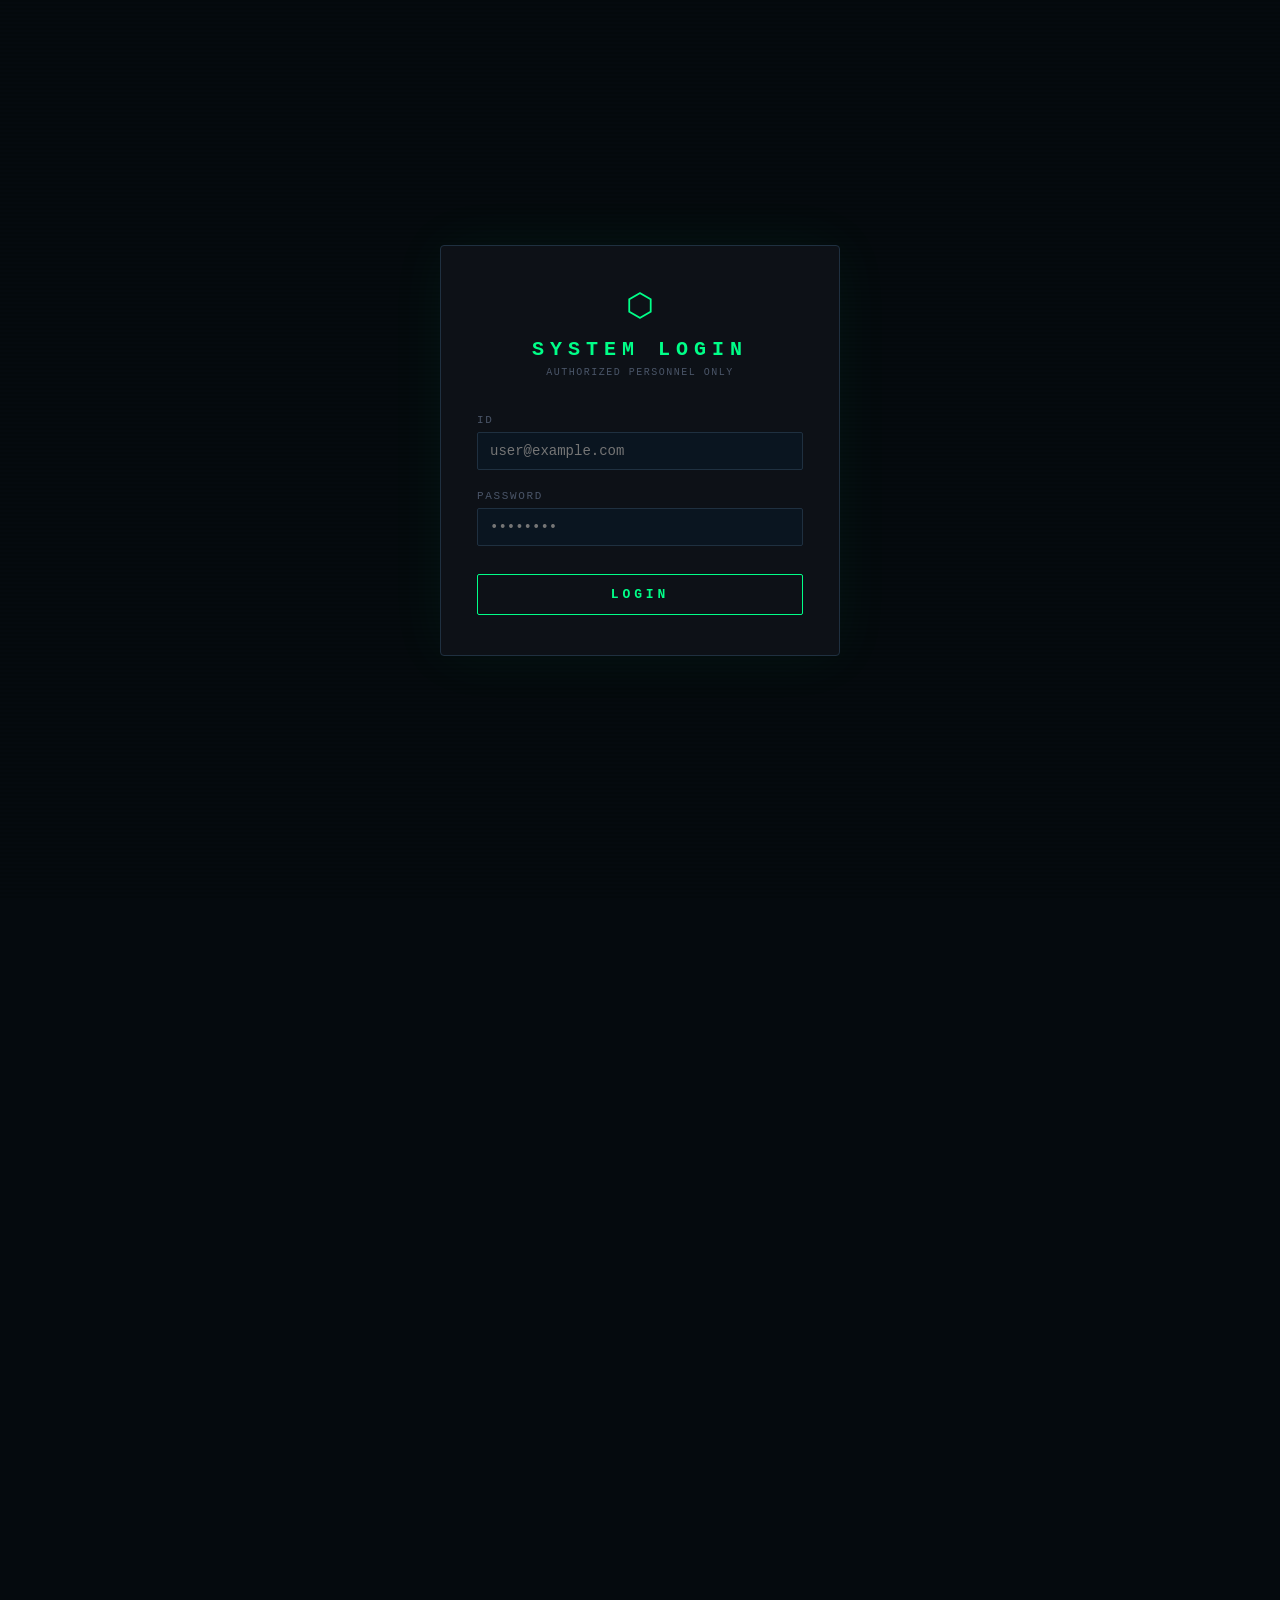
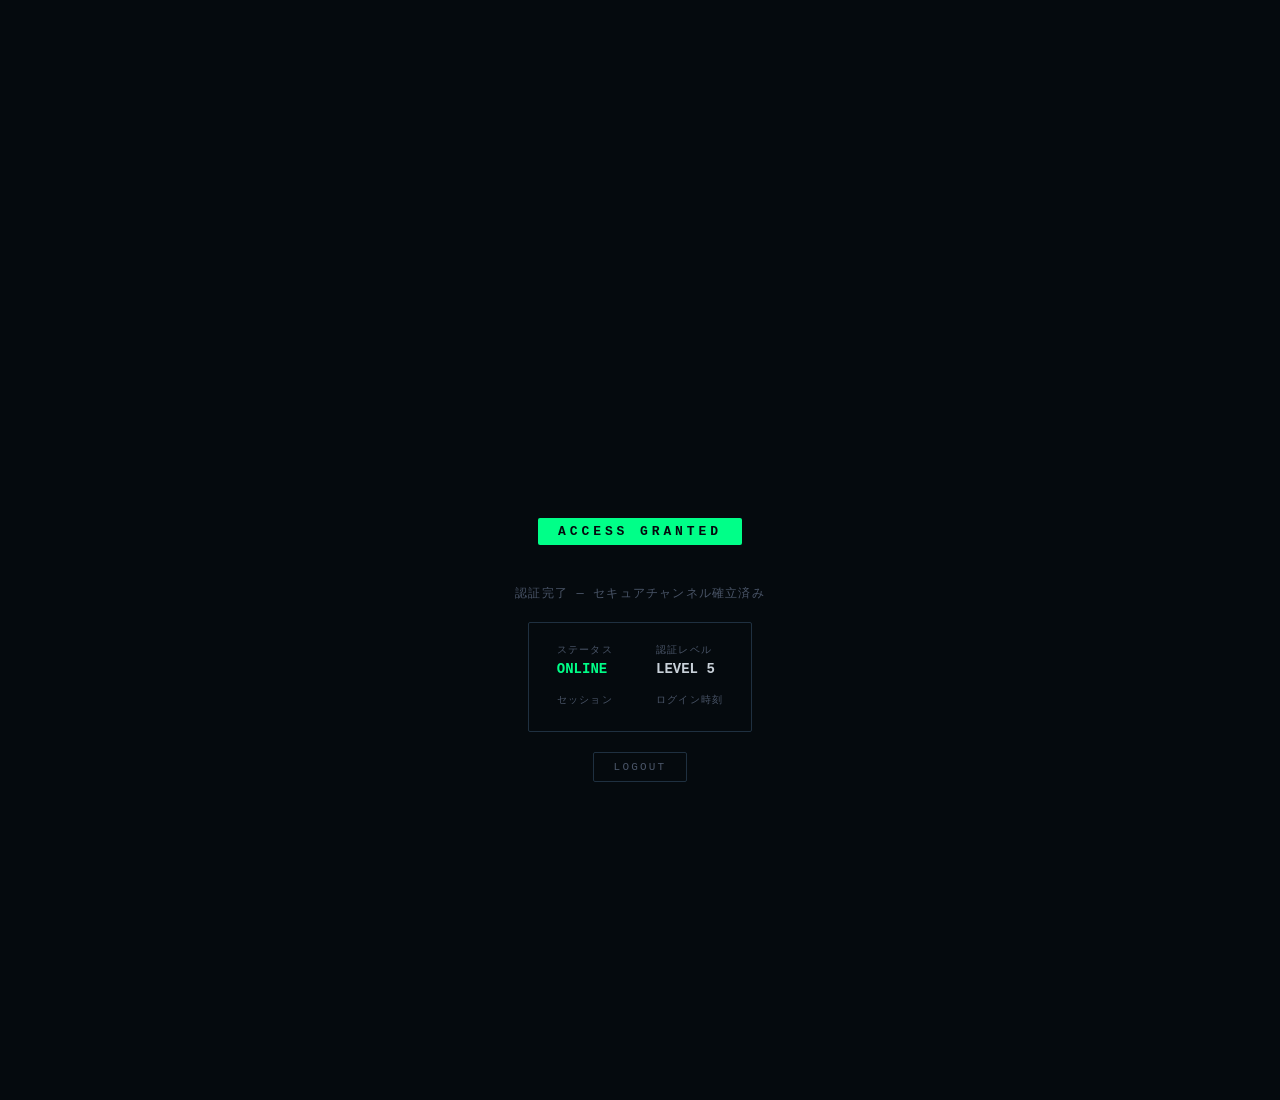
==== index.html @ 872dc252 "email input を type=email に変更 モバイルでメールキーボードが表示されない問題を修正。 autocapitalize=off も追加してメールアドレス入力を快適にする。" ====
<!DOCTYPE html>
<html lang="ja">
<head>
  <meta charset="UTF-8" />
  <meta name="viewport" content="width=device-width, initial-scale=1.0" />
  <title>かっこよくログインしたい</title>
  <meta name="description" content="適当に打ってもログインできる。かっこよく。" />
  <link rel="stylesheet" href="style.css" />
</head>
<body>
  <div id="app">

    <div id="screen-login" class="screen">
      <div class="login-box">
        <div class="login-header">
          <div class="logo-mark">⬡</div>
          <h1>SYSTEM LOGIN</h1>
          <p class="login-sub">AUTHORIZED PERSONNEL ONLY</p>
        </div>
        <form id="login-form" autocomplete="off" novalidate>
          <div class="field">
            <label for="email">ID</label>
            <input id="email" type="email" placeholder="user@example.com" spellcheck="false" autocapitalize="off" />
          </div>
          <div class="field">
            <label for="password">PASSWORD</label>
            <input id="password" type="password" placeholder="••••••••" />
            <p id="error-msg" class="error-msg" hidden>パスワードが短すぎます</p>
          </div>
          <button id="login-btn" type="submit" class="login-btn">
            <span id="btn-label">LOGIN</span>
          </button>
        </form>
      </div>
      <div class="scanline"></div>
    </div>

    <div id="screen-loading" class="screen" hidden>
      <div class="loading-inner">
        <pre id="loading-log" class="loading-log"></pre>
      </div>
    </div>

    <div id="screen-success" class="screen" hidden>
      <div class="success-inner">
        <div class="access-badge">ACCESS GRANTED</div>
        <h2 id="welcome-name"></h2>
        <p class="success-sub">認証完了 — セキュアチャンネル確立済み</p>
        <div class="info-grid">
          <div><span>ステータス</span><strong class="green">ONLINE</strong></div>
          <div><span>認証レベル</span><strong>LEVEL 5</strong></div>
          <div><span>セッション</span><strong id="session-id"></strong></div>
          <div><span>ログイン時刻</span><strong id="login-time"></strong></div>
        </div>
        <button id="logout-btn" type="button" class="logout-btn">LOGOUT</button>
      </div>
    </div>

  </div>
  <script src="app.js"></script>
</body>
</html>
---- style.css ----
:root {
  --bg: #050a0e;
  --surface: #0d1117;
  --border: #1f3040;
  --accent: #00ff88;
  --accent-dim: rgba(0,255,136,.15);
  --text: #c9d1d9;
  --muted: #4a5568;
  font-family: "Courier New", Courier, monospace;
}

* { box-sizing: border-box; margin: 0; padding: 0; }

body {
  background: var(--bg);
  color: var(--text);
  min-height: 100dvh;
  display: flex;
  align-items: center;
  justify-content: center;
  overflow: hidden;
}

#app { width: 100%; }

/* ---- screens ---- */
.screen {
  min-height: 100dvh;
  display: flex;
  align-items: center;
  justify-content: center;
  padding: 24px;
}

/* ---- login ---- */
.login-box {
  width: 100%;
  max-width: 400px;
  background: var(--surface);
  border: 1px solid var(--border);
  border-radius: 4px;
  padding: 40px 36px;
  position: relative;
  z-index: 1;
  box-shadow: 0 0 60px rgba(0,255,136,.05);
}

.login-header {
  text-align: center;
  margin-bottom: 36px;
}

.logo-mark {
  font-size: 32px;
  color: var(--accent);
  margin-bottom: 12px;
  display: block;
}

h1 {
  font-size: 20px;
  font-weight: 700;
  letter-spacing: .3em;
  color: var(--accent);
  margin-bottom: 6px;
}

.login-sub {
  font-size: 10px;
  letter-spacing: .15em;
  color: var(--muted);
}

.field {
  margin-bottom: 20px;
}

label {
  display: block;
  font-size: 11px;
  letter-spacing: .15em;
  color: var(--muted);
  margin-bottom: 6px;
}

input {
  width: 100%;
  background: #0a1520;
  border: 1px solid var(--border);
  border-radius: 2px;
  color: var(--accent);
  font-family: inherit;
  font-size: 14px;
  padding: 10px 12px;
  outline: none;
  transition: border-color .2s;
}

input:focus { border-color: var(--accent); }

.error-msg {
  color: #ff4444;
  font-size: 12px;
  margin-top: 6px;
  letter-spacing: .05em;
}

.login-btn {
  width: 100%;
  background: transparent;
  border: 1px solid var(--accent);
  border-radius: 2px;
  color: var(--accent);
  font-family: inherit;
  font-size: 13px;
  font-weight: 700;
  letter-spacing: .3em;
  padding: 12px;
  cursor: pointer;
  margin-top: 8px;
  transition: background .2s;
}

.login-btn:hover { background: var(--accent-dim); }
.login-btn:disabled { opacity: .5; cursor: default; }

.scanline {
  pointer-events: none;
  position: fixed;
  inset: 0;
  background: repeating-linear-gradient(
    0deg,
    transparent,
    transparent 2px,
    rgba(0,0,0,.08) 2px,
    rgba(0,0,0,.08) 4px
  );
  z-index: 0;
}

/* shake */
@keyframes shake {
  0%,100% { transform: translateX(0); }
  20% { transform: translateX(-6px); }
  40% { transform: translateX(6px); }
  60% { transform: translateX(-4px); }
  80% { transform: translateX(4px); }
}
.shake { animation: shake .4s ease; }

/* ---- loading ---- */
#screen-loading {
  background: var(--bg);
  flex-direction: column;
  align-items: flex-start;
  padding: 40px;
}

.loading-log {
  font-size: 13px;
  line-height: 1.9;
  color: var(--accent);
  white-space: pre-wrap;
  max-width: 600px;
}

/* ---- success ---- */
#screen-success {
  flex-direction: column;
  gap: 28px;
}

.success-inner {
  text-align: center;
  display: flex;
  flex-direction: column;
  align-items: center;
  gap: 20px;
}

.access-badge {
  font-size: 13px;
  font-weight: 700;
  letter-spacing: .3em;
  color: var(--bg);
  background: var(--accent);
  padding: 6px 20px;
  border-radius: 2px;
}

h2 {
  font-size: 28px;
  color: var(--accent);
  letter-spacing: .1em;
}

.success-sub {
  font-size: 12px;
  color: var(--muted);
  letter-spacing: .1em;
}

.info-grid {
  display: grid;
  grid-template-columns: 1fr 1fr;
  gap: 16px 32px;
  text-align: left;
  border: 1px solid var(--border);
  padding: 20px 28px;
  border-radius: 2px;
}

.info-grid div { display: flex; flex-direction: column; gap: 4px; }
.info-grid span { font-size: 10px; letter-spacing: .12em; color: var(--muted); }
.info-grid strong { font-size: 14px; }
.green { color: var(--accent); }

.logout-btn {
  background: transparent;
  border: 1px solid var(--border);
  color: var(--muted);
  font-family: inherit;
  font-size: 11px;
  letter-spacing: .2em;
  padding: 8px 20px;
  cursor: pointer;
  border-radius: 2px;
  transition: border-color .2s, color .2s;
}

.logout-btn:hover { border-color: var(--accent); color: var(--accent); }
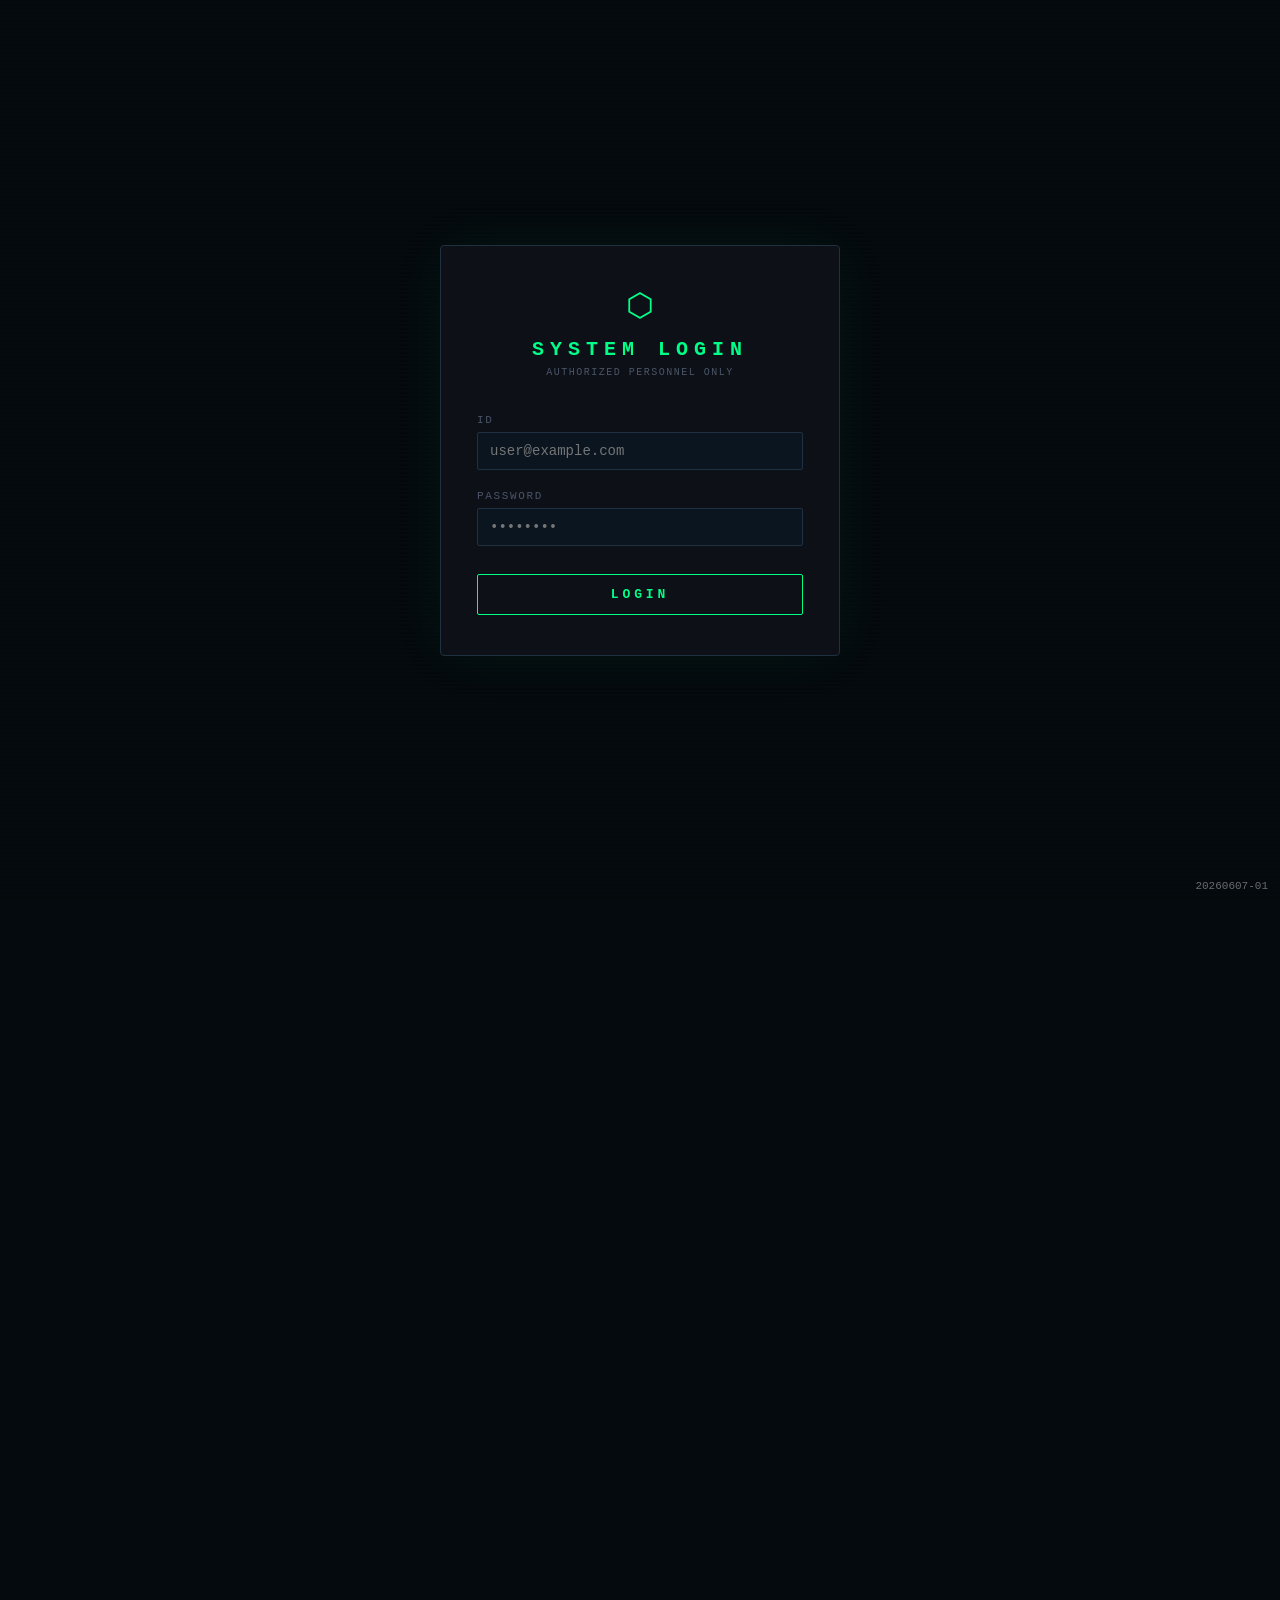
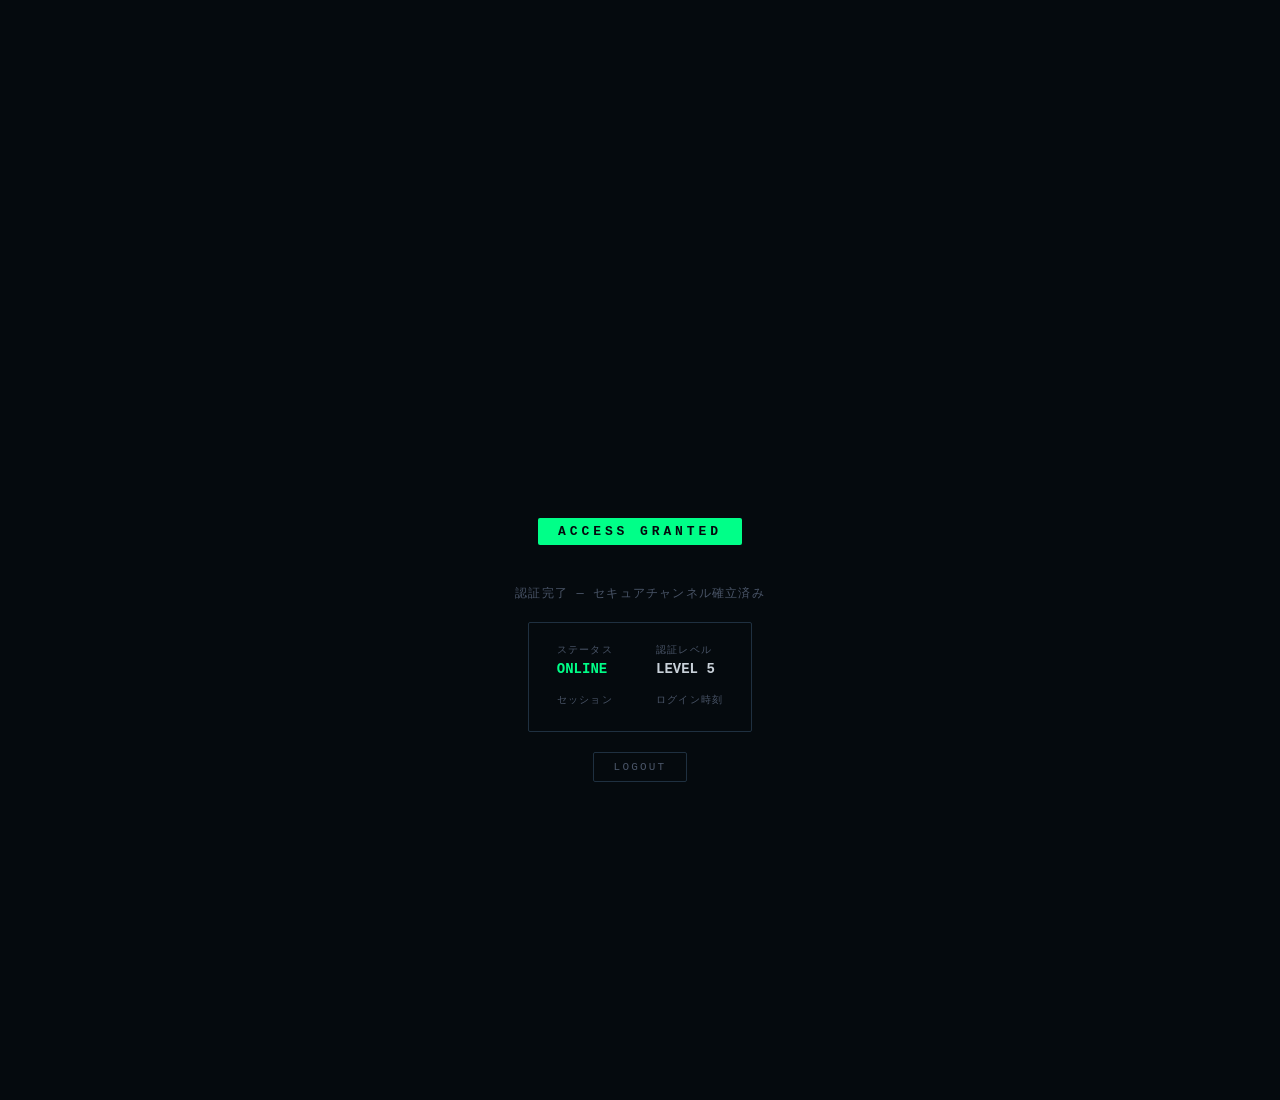
==== commit 210ec622: "fix: add visible app version" ====
--- a/index.html
+++ b/index.html
@@ -56,7 +56,9 @@
       </div>
     </div>
 
+    <p id="app-version" class="app-version"></p>
   </div>
   <script src="app.js"></script>
+  <script src="version.js"></script>
 </body>
 </html>
--- a/style.css
+++ b/style.css
@@ -229,3 +229,12 @@
 }
 
 .logout-btn:hover { border-color: var(--accent); color: var(--accent); }
+.app-version {
+  position: fixed;
+  right: 12px;
+  bottom: 8px;
+  z-index: 10;
+  margin: 0;
+  color: rgba(255, 255, 255, 0.4);
+  font: 11px/1 monospace;
+}
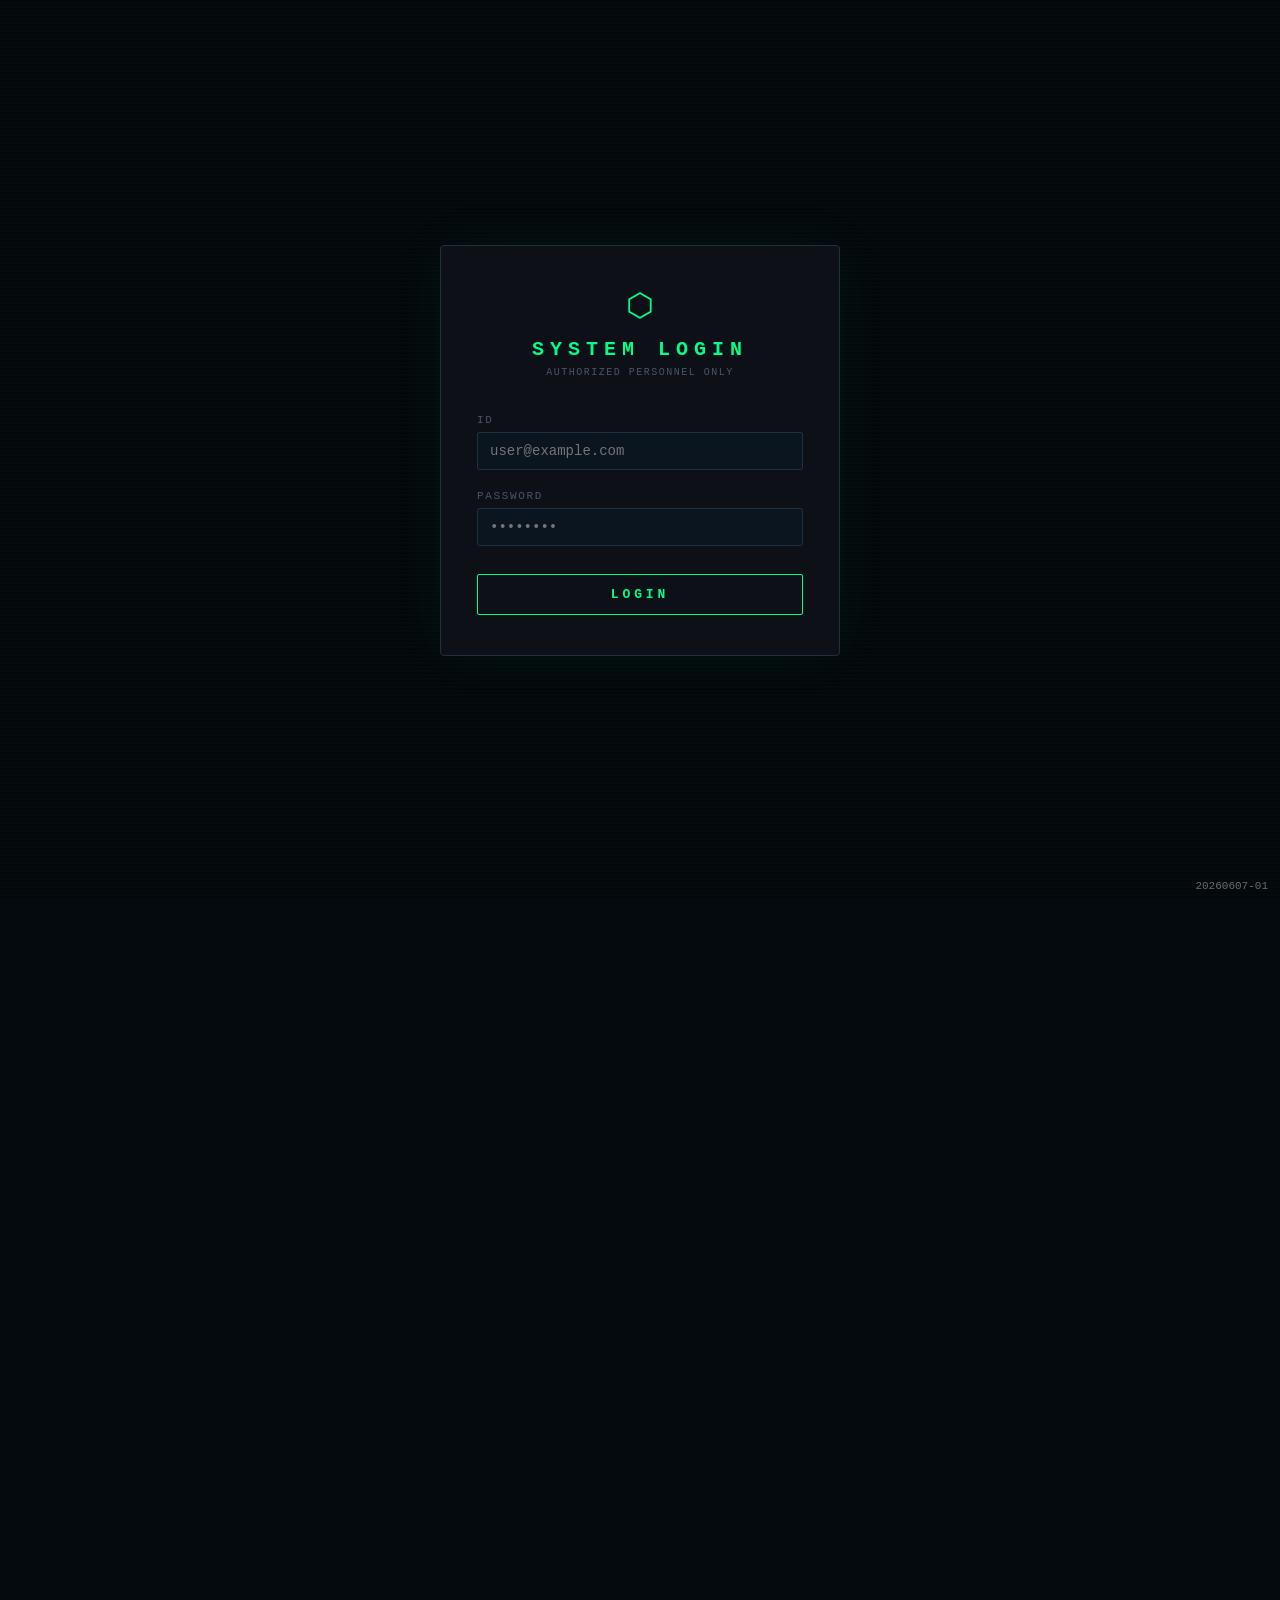
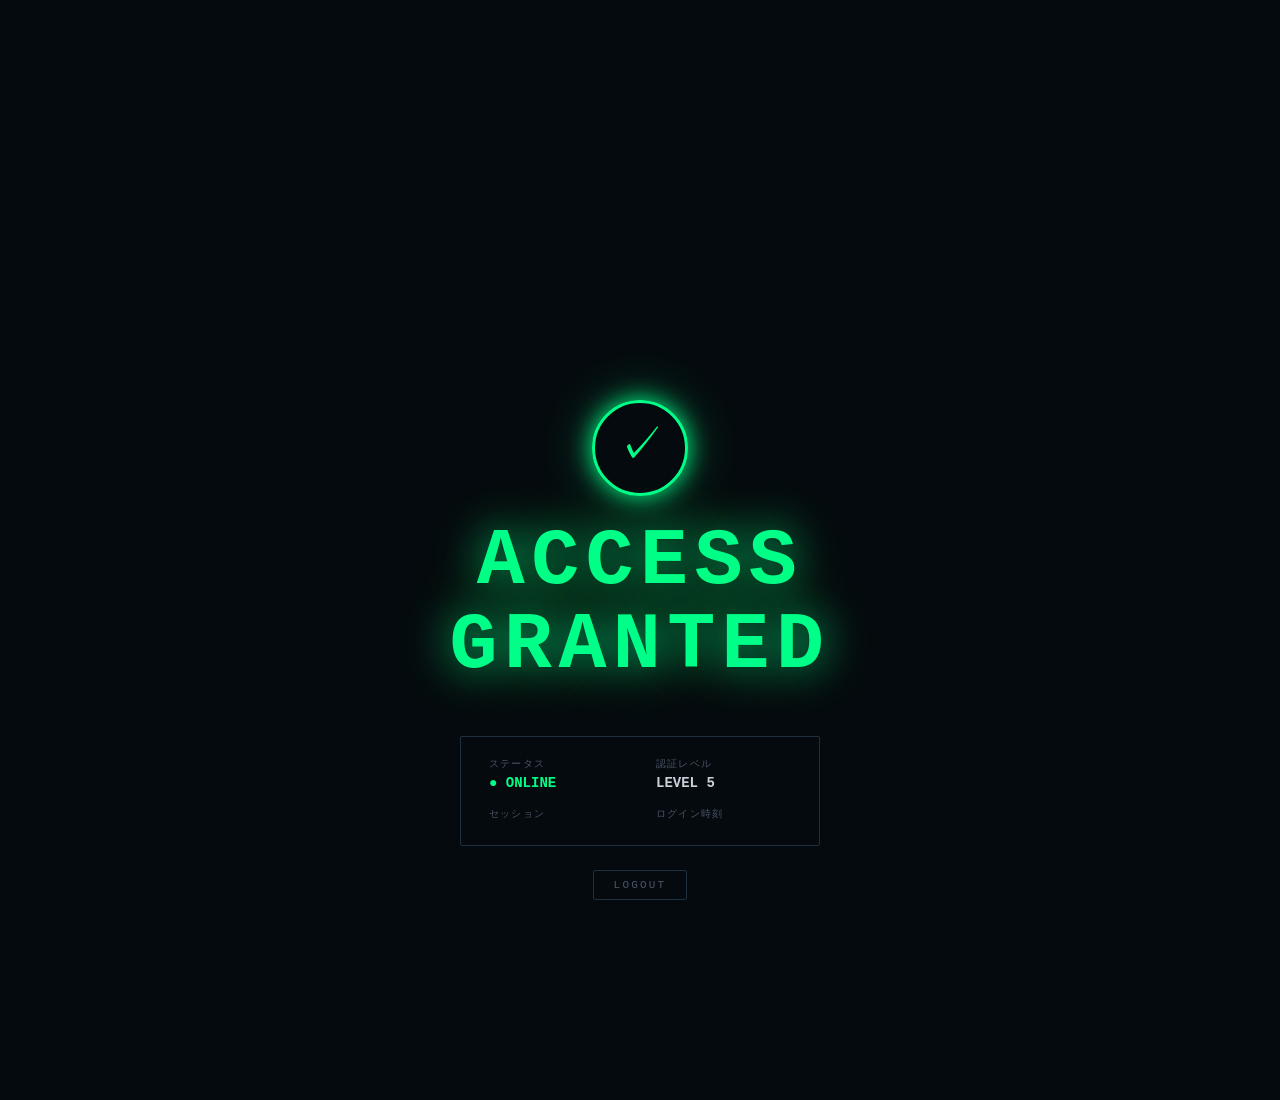
==== commit 0d50e5d3: "feat: ログイン成功画面を全面リデザイン（ACCESS GRANTED大表示・フラッシュ・グロー演出）" ====
--- a/index.html
+++ b/index.html
@@ -42,18 +42,23 @@
     </div>
 
     <div id="screen-success" class="screen" hidden>
+      <div class="success-flash"></div>
       <div class="success-inner">
-        <div class="access-badge">ACCESS GRANTED</div>
+        <div class="success-stamp">
+          <div class="stamp-ring"></div>
+          <span class="stamp-check">✓</span>
+        </div>
+        <div class="access-granted-text">ACCESS<br>GRANTED</div>
         <h2 id="welcome-name"></h2>
-        <p class="success-sub">認証完了 — セキュアチャンネル確立済み</p>
         <div class="info-grid">
-          <div><span>ステータス</span><strong class="green">ONLINE</strong></div>
+          <div><span>ステータス</span><strong class="green">● ONLINE</strong></div>
           <div><span>認証レベル</span><strong>LEVEL 5</strong></div>
           <div><span>セッション</span><strong id="session-id"></strong></div>
           <div><span>ログイン時刻</span><strong id="login-time"></strong></div>
         </div>
         <button id="logout-btn" type="button" class="logout-btn">LOGOUT</button>
       </div>
+      <div class="scanline"></div>
     </div>
 
     <p id="app-version" class="app-version"></p>
--- a/style.css
+++ b/style.css
@@ -166,38 +166,85 @@
 
 /* ---- success ---- */
 #screen-success {
+  position: relative;
+  background: var(--bg);
+  overflow: hidden;
+}
+
+.success-flash {
+  position: absolute;
+  inset: 0;
+  background: var(--accent);
+  opacity: 0;
+  animation: flash-in .6s ease-out forwards;
+  pointer-events: none;
+  z-index: 0;
+}
+
+@keyframes flash-in {
+  0%   { opacity: .8; }
+  100% { opacity: 0; }
+}
+
+.success-inner {
+  position: relative;
+  z-index: 1;
+  text-align: center;
+  display: flex;
   flex-direction: column;
-  gap: 28px;
-}
-
-.success-inner {
-  text-align: center;
-  display: flex;
-  flex-direction: column;
-  align-items: center;
-  gap: 20px;
-}
-
-.access-badge {
-  font-size: 13px;
-  font-weight: 700;
-  letter-spacing: .3em;
-  color: var(--bg);
-  background: var(--accent);
-  padding: 6px 20px;
-  border-radius: 2px;
+  align-items: center;
+  gap: 24px;
+  animation: success-rise .4s .1s ease-out both;
+}
+
+@keyframes success-rise {
+  from { opacity: 0; transform: translateY(20px); }
+  to   { opacity: 1; transform: translateY(0); }
+}
+
+.success-stamp {
+  position: relative;
+  width: 96px;
+  height: 96px;
+  display: flex;
+  align-items: center;
+  justify-content: center;
+}
+
+.stamp-ring {
+  position: absolute;
+  inset: 0;
+  border-radius: 50%;
+  border: 3px solid var(--accent);
+  box-shadow: 0 0 24px var(--accent), 0 0 60px rgba(0,255,136,.3);
+  animation: ring-pulse 2s ease-in-out infinite;
+}
+
+@keyframes ring-pulse {
+  0%, 100% { box-shadow: 0 0 24px var(--accent), 0 0 60px rgba(0,255,136,.3); }
+  50%       { box-shadow: 0 0 48px var(--accent), 0 0 100px rgba(0,255,136,.6); }
+}
+
+.stamp-check {
+  font-size: 48px;
+  color: var(--accent);
+  line-height: 1;
+}
+
+.access-granted-text {
+  font-size: clamp(44px, 12vw, 80px);
+  font-weight: 900;
+  letter-spacing: .08em;
+  line-height: 1.05;
+  color: var(--accent);
+  text-shadow: 0 0 40px rgba(0,255,136,.7), 0 0 80px rgba(0,255,136,.3);
 }
 
 h2 {
-  font-size: 28px;
-  color: var(--accent);
-  letter-spacing: .1em;
-}
-
-.success-sub {
-  font-size: 12px;
-  color: var(--muted);
-  letter-spacing: .1em;
+  font-size: 16px;
+  color: var(--text);
+  letter-spacing: .25em;
+  font-weight: 400;
 }
 
 .info-grid {
@@ -208,6 +255,8 @@
   border: 1px solid var(--border);
   padding: 20px 28px;
   border-radius: 2px;
+  max-width: 360px;
+  width: 100%;
 }
 
 .info-grid div { display: flex; flex-direction: column; gap: 4px; }
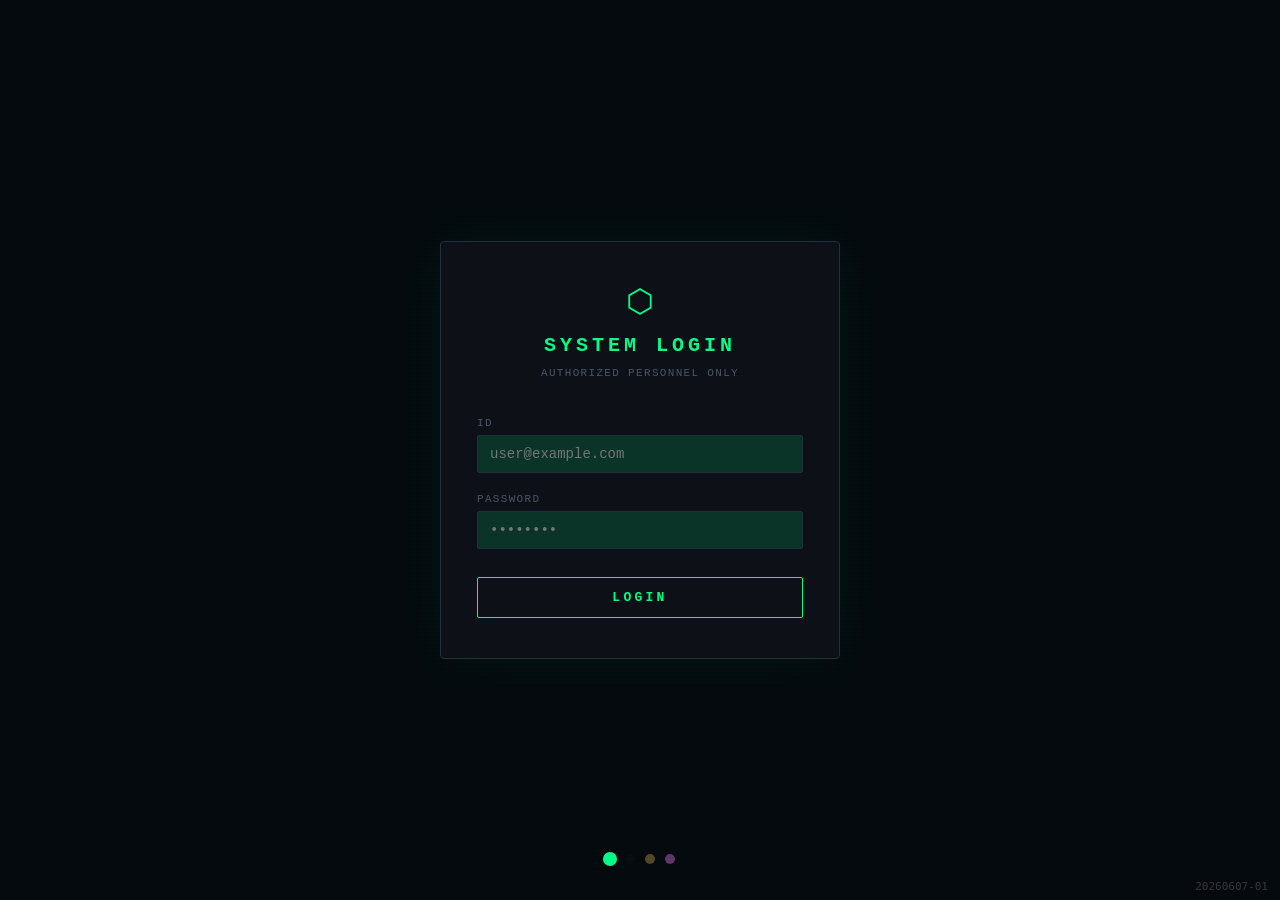
==== commit 06efca3d: "fix: スクロールバグ修正 + テーマ4種追加（cyber/minimal/luxe/glass） - .screen[hidden]{display:none} を追加して画面スタックによるスクロ" ====
--- a/index.html
+++ b/index.html
@@ -1,5 +1,5 @@
 <!DOCTYPE html>
-<html lang="ja">
+<html lang="ja" data-theme="cyber">
 <head>
   <meta charset="UTF-8" />
   <meta name="viewport" content="width=device-width, initial-scale=1.0" />
@@ -13,52 +13,59 @@
     <div id="screen-login" class="screen">
       <div class="login-box">
         <div class="login-header">
-          <div class="logo-mark">⬡</div>
-          <h1>SYSTEM LOGIN</h1>
-          <p class="login-sub">AUTHORIZED PERSONNEL ONLY</p>
+          <div class="logo-mark" aria-hidden="true"></div>
+          <h1 class="app-title"></h1>
+          <p class="login-sub"></p>
         </div>
         <form id="login-form" autocomplete="off" novalidate>
           <div class="field">
-            <label for="email">ID</label>
+            <label for="email" class="field-label-id"></label>
             <input id="email" type="email" placeholder="user@example.com" spellcheck="false" autocapitalize="off" />
+            <p id="email-error" class="error-msg" hidden>IDを入力してください</p>
           </div>
           <div class="field">
-            <label for="password">PASSWORD</label>
+            <label for="password" class="field-label-pw"></label>
             <input id="password" type="password" placeholder="••••••••" />
             <p id="error-msg" class="error-msg" hidden>パスワードが短すぎます</p>
           </div>
           <button id="login-btn" type="submit" class="login-btn">
-            <span id="btn-label">LOGIN</span>
+            <span id="btn-label"></span>
           </button>
         </form>
       </div>
-      <div class="scanline"></div>
+      <div class="scanline" aria-hidden="true"></div>
+      <div class="theme-picker" role="group" aria-label="テーマ選択">
+        <button class="theme-dot" data-theme-val="cyber"  aria-label="サイバー"></button>
+        <button class="theme-dot" data-theme-val="minimal" aria-label="ミニマル"></button>
+        <button class="theme-dot" data-theme-val="luxe"   aria-label="ラグジュアリー"></button>
+        <button class="theme-dot" data-theme-val="glass"  aria-label="グラス"></button>
+      </div>
     </div>
 
     <div id="screen-loading" class="screen" hidden>
       <div class="loading-inner">
-        <pre id="loading-log" class="loading-log"></pre>
+        <pre id="loading-log" class="loading-log" aria-live="polite" aria-label="ログイン処理ログ"></pre>
       </div>
     </div>
 
     <div id="screen-success" class="screen" hidden>
-      <div class="success-flash"></div>
+      <div class="success-flash" aria-hidden="true"></div>
       <div class="success-inner">
-        <div class="success-stamp">
+        <div class="success-stamp" aria-hidden="true">
           <div class="stamp-ring"></div>
-          <span class="stamp-check">✓</span>
+          <span class="stamp-check"></span>
         </div>
-        <div class="access-granted-text">ACCESS<br>GRANTED</div>
-        <h2 id="welcome-name"></h2>
+        <div class="access-granted-text" aria-hidden="true"></div>
+        <h2 id="welcome-name" tabindex="-1"></h2>
         <div class="info-grid">
           <div><span>ステータス</span><strong class="green">● ONLINE</strong></div>
           <div><span>認証レベル</span><strong>LEVEL 5</strong></div>
           <div><span>セッション</span><strong id="session-id"></strong></div>
           <div><span>ログイン時刻</span><strong id="login-time"></strong></div>
         </div>
-        <button id="logout-btn" type="button" class="logout-btn">LOGOUT</button>
+        <button id="logout-btn" type="button" class="logout-btn"></button>
       </div>
-      <div class="scanline"></div>
+      <div class="scanline" aria-hidden="true"></div>
     </div>
 
     <p id="app-version" class="app-version"></p>
--- a/style.css
+++ b/style.css
@@ -1,48 +1,181 @@
-:root {
-  --bg: #050a0e;
-  --surface: #0d1117;
-  --border: #1f3040;
-  --accent: #00ff88;
-  --accent-dim: rgba(0,255,136,.15);
-  --text: #c9d1d9;
-  --muted: #4a5568;
-  font-family: "Courier New", Courier, monospace;
-}
-
-* { box-sizing: border-box; margin: 0; padding: 0; }
+/* ============================================================
+   テーマ変数
+   ============================================================ */
+
+/* CYBER（デフォルト） */
+[data-theme="cyber"] {
+  --bg:          #050a0e;
+  --surface:     #0d1117;
+  --border:      #1f3040;
+  --accent:      #00ff88;
+  --accent-dim:  rgba(0,255,136,.15);
+  --accent-glow: rgba(0,255,136,.5);
+  --text:        #c9d1d9;
+  --muted:       #4a5568;
+  --danger:      #ff4444;
+  --font:        "Courier New", Courier, monospace;
+  --radius:      4px;
+  --radius-sm:   2px;
+  --box-shadow:  0 0 60px rgba(0,255,136,.06);
+
+  --logo:        "⬡";
+  --title:       "SYSTEM LOGIN";
+  --subtitle:    "AUTHORIZED PERSONNEL ONLY";
+  --label-id:    "ID";
+  --label-pw:    "PASSWORD";
+  --btn-text:    "LOGIN";
+  --granted:     "ACCESS\A GRANTED";
+  --check:       "✓";
+  --logout:      "LOGOUT";
+  --dot-color:   #00ff88;
+}
+
+/* MINIMAL */
+[data-theme="minimal"] {
+  --bg:          #f5f5f5;
+  --surface:     #ffffff;
+  --border:      #e0e0e0;
+  --accent:      #111111;
+  --accent-dim:  rgba(17,17,17,.06);
+  --accent-glow: rgba(17,17,17,.12);
+  --text:        #333333;
+  --muted:       #999999;
+  --danger:      #e53e3e;
+  --font:        -apple-system, BlinkMacSystemFont, "Segoe UI", sans-serif;
+  --radius:      12px;
+  --radius-sm:   8px;
+  --box-shadow:  0 4px 24px rgba(0,0,0,.08);
+
+  --logo:        "●";
+  --title:       "Sign in";
+  --subtitle:    "Welcome back";
+  --label-id:    "Email";
+  --label-pw:    "Password";
+  --btn-text:    "Continue";
+  --granted:     "You're\A in.";
+  --check:       "✓";
+  --logout:      "Sign out";
+  --dot-color:   #111111;
+}
+
+/* LUXE */
+[data-theme="luxe"] {
+  --bg:          #0c0a07;
+  --surface:     #141210;
+  --border:      #2e2820;
+  --accent:      #c9a84c;
+  --accent-dim:  rgba(201,168,76,.12);
+  --accent-glow: rgba(201,168,76,.4);
+  --text:        #e8dcc8;
+  --muted:       #6b5f4a;
+  --danger:      #e05c5c;
+  --font:        "Georgia", "Times New Roman", serif;
+  --radius:      2px;
+  --radius-sm:   1px;
+  --box-shadow:  0 0 80px rgba(201,168,76,.06);
+
+  --logo:        "◈";
+  --title:       "PRIVATE ACCESS";
+  --subtitle:    "Members Only";
+  --label-id:    "Account";
+  --label-pw:    "Passphrase";
+  --btn-text:    "ENTER";
+  --granted:     "ACCESS\A GRANTED";
+  --check:       "✦";
+  --logout:      "DEPART";
+  --dot-color:   #c9a84c;
+}
+
+/* GLASS */
+[data-theme="glass"] {
+  --bg:          #1a1040;
+  --surface:     rgba(255,255,255,.10);
+  --border:      rgba(255,255,255,.18);
+  --accent:      #e879f9;
+  --accent-dim:  rgba(232,121,249,.12);
+  --accent-glow: rgba(232,121,249,.5);
+  --text:        #f0e8ff;
+  --muted:       rgba(240,232,255,.45);
+  --danger:      #fb7185;
+  --font:        "SF Pro Display", -apple-system, "Segoe UI", sans-serif;
+  --radius:      20px;
+  --radius-sm:   12px;
+  --box-shadow:  0 8px 32px rgba(0,0,0,.36);
+
+  --logo:        "✦";
+  --title:       "WELCOME";
+  --subtitle:    "Sign in to continue";
+  --label-id:    "Email";
+  --label-pw:    "Password";
+  --btn-text:    "Sign In";
+  --granted:     "You're\A in ✦";
+  --check:       "✦";
+  --logout:      "Sign out";
+  --dot-color:   #e879f9;
+}
+
+/* ============================================================
+   ベーススタイル
+   ============================================================ */
+*, *::before, *::after { box-sizing: border-box; margin: 0; padding: 0; }
+
+html { height: 100%; }
 
 body {
+  font-family: var(--font);
   background: var(--bg);
   color: var(--text);
-  min-height: 100dvh;
+  min-height: 100%;
   display: flex;
-  align-items: center;
+  align-items: stretch;
   justify-content: center;
-  overflow: hidden;
-}
-
-#app { width: 100%; }
-
-/* ---- screens ---- */
+  overflow-x: hidden;
+}
+
+/* GLASSのグラデーション背景 */
+[data-theme="glass"] body {
+  background: linear-gradient(135deg, #1a1040 0%, #0d0d2b 40%, #2d0a3e 100%);
+  background-attachment: fixed;
+}
+
+#app {
+  width: 100%;
+  display: flex;
+  flex-direction: column;
+}
+
+/* ============================================================
+   画面共通
+   ============================================================ */
 .screen {
   min-height: 100dvh;
   display: flex;
   align-items: center;
   justify-content: center;
   padding: 24px;
-}
-
-/* ---- login ---- */
+  position: relative;
+}
+
+.screen[hidden] { display: none; }
+
+/* ============================================================
+   ログイン画面
+   ============================================================ */
 .login-box {
   width: 100%;
   max-width: 400px;
   background: var(--surface);
   border: 1px solid var(--border);
-  border-radius: 4px;
+  border-radius: var(--radius);
   padding: 40px 36px;
   position: relative;
   z-index: 1;
-  box-shadow: 0 0 60px rgba(0,255,136,.05);
+  box-shadow: var(--box-shadow);
+}
+
+[data-theme="glass"] .login-box {
+  backdrop-filter: blur(20px);
+  -webkit-backdrop-filter: blur(20px);
 }
 
 .login-header {
@@ -50,80 +183,148 @@
   margin-bottom: 36px;
 }
 
-.logo-mark {
+/* CSS content でテキストを差し込む */
+.logo-mark::before {
+  content: var(--logo);
   font-size: 32px;
   color: var(--accent);
+  display: block;
   margin-bottom: 12px;
-  display: block;
-}
-
-h1 {
+}
+
+.app-title::before {
+  content: var(--title);
   font-size: 20px;
   font-weight: 700;
-  letter-spacing: .3em;
+  letter-spacing: .2em;
   color: var(--accent);
+  display: block;
   margin-bottom: 6px;
 }
 
-.login-sub {
-  font-size: 10px;
-  letter-spacing: .15em;
+[data-theme="minimal"] .app-title::before {
+  font-size: 26px;
+  font-weight: 600;
+  letter-spacing: 0;
+}
+
+.login-sub::before {
+  content: var(--subtitle);
+  font-size: 11px;
+  letter-spacing: .12em;
   color: var(--muted);
 }
 
-.field {
-  margin-bottom: 20px;
-}
-
-label {
+[data-theme="minimal"] .login-sub::before,
+[data-theme="glass"]   .login-sub::before { letter-spacing: .02em; font-size: 13px; }
+
+.field { margin-bottom: 20px; }
+
+.field-label-id::before { content: var(--label-id); }
+.field-label-pw::before { content: var(--label-pw); }
+
+.field-label-id,
+.field-label-pw {
   display: block;
   font-size: 11px;
-  letter-spacing: .15em;
+  letter-spacing: .12em;
   color: var(--muted);
   margin-bottom: 6px;
 }
 
+[data-theme="minimal"] .field-label-id,
+[data-theme="minimal"] .field-label-pw,
+[data-theme="glass"]   .field-label-id,
+[data-theme="glass"]   .field-label-pw {
+  letter-spacing: .02em;
+  font-size: 13px;
+}
+
 input {
   width: 100%;
-  background: #0a1520;
+  background: var(--accent-dim);
   border: 1px solid var(--border);
-  border-radius: 2px;
-  color: var(--accent);
-  font-family: inherit;
+  border-radius: var(--radius-sm);
+  color: var(--text);
+  font-family: var(--font);
   font-size: 14px;
   padding: 10px 12px;
   outline: none;
-  transition: border-color .2s;
-}
-
-input:focus { border-color: var(--accent); }
+  transition: border-color .2s, box-shadow .2s;
+}
+
+[data-theme="cyber"] input { color: var(--accent); }
+
+input:focus {
+  border-color: var(--accent);
+  box-shadow: 0 0 0 3px var(--accent-dim);
+}
+
+[data-theme="minimal"] input:focus { box-shadow: 0 0 0 3px rgba(17,17,17,.08); }
 
 .error-msg {
-  color: #ff4444;
+  color: var(--danger);
   font-size: 12px;
   margin-top: 6px;
-  letter-spacing: .05em;
+  letter-spacing: .02em;
 }
 
 .login-btn {
   width: 100%;
   background: transparent;
   border: 1px solid var(--accent);
-  border-radius: 2px;
+  border-radius: var(--radius-sm);
   color: var(--accent);
-  font-family: inherit;
+  font-family: var(--font);
   font-size: 13px;
   font-weight: 700;
-  letter-spacing: .3em;
+  letter-spacing: .25em;
   padding: 12px;
   cursor: pointer;
   margin-top: 8px;
-  transition: background .2s;
-}
-
-.login-btn:hover { background: var(--accent-dim); }
+  transition: background .2s, color .2s, box-shadow .2s;
+}
+
+[data-theme="minimal"] .login-btn {
+  background: var(--accent);
+  color: #fff;
+  letter-spacing: .04em;
+  font-size: 15px;
+}
+
+[data-theme="minimal"] .login-btn:hover {
+  background: #333;
+  border-color: #333;
+}
+
+[data-theme="glass"] .login-btn {
+  background: var(--accent);
+  color: #fff;
+  letter-spacing: .05em;
+  font-size: 15px;
+  border: none;
+  box-shadow: 0 0 20px var(--accent-glow);
+}
+
+[data-theme="glass"] .login-btn:hover {
+  box-shadow: 0 0 32px var(--accent-glow);
+}
+
+.login-btn:not([data-theme="minimal"] .login-btn):not([data-theme="glass"] .login-btn):hover {
+  background: var(--accent-dim);
+}
+
+[data-theme="cyber"] .login-btn:hover,
+[data-theme="luxe"]  .login-btn:hover {
+  background: var(--accent-dim);
+  box-shadow: 0 0 12px var(--accent-glow);
+}
+
 .login-btn:disabled { opacity: .5; cursor: default; }
 
+/* ============================================================
+   スキャンライン（cyber / luxe のみ表示）
+   ============================================================ */
 .scanline {
   pointer-events: none;
   position: fixed;
@@ -132,28 +333,73 @@
     0deg,
     transparent,
     transparent 2px,
-    rgba(0,0,0,.08) 2px,
-    rgba(0,0,0,.08) 4px
+    rgba(0,0,0,.07) 2px,
+    rgba(0,0,0,.07) 4px
   );
   z-index: 0;
-}
-
-/* shake */
+  display: none;
+}
+
+[data-theme="cyber"] .scanline,
+[data-theme="luxe"]  .scanline { display: block; }
+
+/* ============================================================
+   テーマピッカー
+   ============================================================ */
+.theme-picker {
+  position: fixed;
+  bottom: 36px;
+  left: 50%;
+  transform: translateX(-50%);
+  display: flex;
+  gap: 10px;
+  z-index: 100;
+}
+
+.theme-dot {
+  width: 10px;
+  height: 10px;
+  border-radius: 50%;
+  border: none;
+  cursor: pointer;
+  padding: 0;
+  opacity: .4;
+  transition: opacity .2s, transform .2s;
+  background: var(--dot-color);
+}
+
+.theme-dot[data-theme-val="minimal"] { background: #111; }
+.theme-dot[data-theme-val="luxe"]    { background: #c9a84c; }
+.theme-dot[data-theme-val="glass"]   { background: #e879f9; }
+.theme-dot[data-theme-val="cyber"]   { background: #00ff88; }
+
+.theme-dot.active { opacity: 1; transform: scale(1.4); }
+.theme-dot:hover  { opacity: .8; }
+
+/* ============================================================
+   シェイク
+   ============================================================ */
 @keyframes shake {
   0%,100% { transform: translateX(0); }
-  20% { transform: translateX(-6px); }
-  40% { transform: translateX(6px); }
-  60% { transform: translateX(-4px); }
-  80% { transform: translateX(4px); }
+  20%      { transform: translateX(-6px); }
+  40%      { transform: translateX(6px); }
+  60%      { transform: translateX(-4px); }
+  80%      { transform: translateX(4px); }
 }
 .shake { animation: shake .4s ease; }
 
-/* ---- loading ---- */
+/* ============================================================
+   ローディング画面
+   ============================================================ */
 #screen-loading {
-  background: var(--bg);
   flex-direction: column;
   align-items: flex-start;
   padding: 40px;
+}
+
+[data-theme="minimal"] #screen-loading,
+[data-theme="glass"]   #screen-loading {
+  align-items: center;
 }
 
 .loading-log {
@@ -162,27 +408,40 @@
   color: var(--accent);
   white-space: pre-wrap;
   max-width: 600px;
-}
-
-/* ---- success ---- */
+  font-family: "Courier New", Courier, monospace;
+}
+
+[data-theme="minimal"] .loading-log {
+  font-family: var(--font);
+  font-size: 15px;
+  color: var(--text);
+  text-align: center;
+}
+
+[data-theme="glass"] .loading-log {
+  text-align: center;
+  font-family: var(--font);
+}
+
+/* ============================================================
+   成功画面
+   ============================================================ */
 #screen-success {
-  position: relative;
-  background: var(--bg);
-  overflow: hidden;
+  overflow-y: auto;
 }
 
 .success-flash {
-  position: absolute;
+  position: fixed;
   inset: 0;
   background: var(--accent);
   opacity: 0;
-  animation: flash-in .6s ease-out forwards;
+  animation: flash-in .5s ease-out forwards;
   pointer-events: none;
   z-index: 0;
 }
 
 @keyframes flash-in {
-  0%   { opacity: .8; }
+  0%   { opacity: .7; }
   100% { opacity: 0; }
 }
 
@@ -195,17 +454,19 @@
   align-items: center;
   gap: 24px;
   animation: success-rise .4s .1s ease-out both;
+  padding: 24px 0;
 }
 
 @keyframes success-rise {
-  from { opacity: 0; transform: translateY(20px); }
+  from { opacity: 0; transform: translateY(16px); }
   to   { opacity: 1; transform: translateY(0); }
 }
 
+/* スタンプ */
 .success-stamp {
   position: relative;
-  width: 96px;
-  height: 96px;
+  width: 88px;
+  height: 88px;
   display: flex;
   align-items: center;
   justify-content: center;
@@ -215,75 +476,128 @@
   position: absolute;
   inset: 0;
   border-radius: 50%;
-  border: 3px solid var(--accent);
-  box-shadow: 0 0 24px var(--accent), 0 0 60px rgba(0,255,136,.3);
-  animation: ring-pulse 2s ease-in-out infinite;
+  border: 2px solid var(--accent);
+  box-shadow: 0 0 20px var(--accent-glow);
+  animation: ring-pulse 2.5s ease-in-out infinite;
 }
 
 @keyframes ring-pulse {
-  0%, 100% { box-shadow: 0 0 24px var(--accent), 0 0 60px rgba(0,255,136,.3); }
-  50%       { box-shadow: 0 0 48px var(--accent), 0 0 100px rgba(0,255,136,.6); }
-}
-
-.stamp-check {
-  font-size: 48px;
+  0%, 100% { box-shadow: 0 0 20px var(--accent-glow); }
+  50%       { box-shadow: 0 0 40px var(--accent-glow), 0 0 80px var(--accent-dim); }
+}
+
+.stamp-check::before {
+  content: var(--check);
+  font-size: 42px;
   color: var(--accent);
   line-height: 1;
 }
 
+[data-theme="minimal"] .stamp-ring {
+  animation: none;
+  box-shadow: 0 0 0 4px var(--accent-dim);
+}
+
+/* ACCESS GRANTED テキスト */
+.access-granted-text::before {
+  content: var(--granted);
+  white-space: pre;
+}
+
 .access-granted-text {
-  font-size: clamp(44px, 12vw, 80px);
+  font-size: clamp(36px, 10vw, 72px);
   font-weight: 900;
-  letter-spacing: .08em;
+  letter-spacing: .06em;
   line-height: 1.05;
   color: var(--accent);
-  text-shadow: 0 0 40px rgba(0,255,136,.7), 0 0 80px rgba(0,255,136,.3);
+}
+
+[data-theme="cyber"] .access-granted-text,
+[data-theme="luxe"]  .access-granted-text {
+  text-shadow: 0 0 30px var(--accent-glow);
+}
+
+[data-theme="minimal"] .access-granted-text {
+  font-size: clamp(28px, 8vw, 52px);
+  letter-spacing: -.02em;
+  color: var(--accent);
+  text-shadow: none;
+}
+
+[data-theme="glass"] .access-granted-text {
+  text-shadow: 0 0 40px var(--accent-glow);
 }
 
 h2 {
-  font-size: 16px;
+  font-size: 15px;
   color: var(--text);
-  letter-spacing: .25em;
+  letter-spacing: .2em;
   font-weight: 400;
 }
+
+[data-theme="minimal"] h2,
+[data-theme="glass"]   h2 { letter-spacing: .04em; }
 
 .info-grid {
   display: grid;
   grid-template-columns: 1fr 1fr;
-  gap: 16px 32px;
+  gap: 16px 28px;
   text-align: left;
   border: 1px solid var(--border);
-  padding: 20px 28px;
-  border-radius: 2px;
-  max-width: 360px;
+  padding: 18px 24px;
+  border-radius: var(--radius-sm);
+  max-width: 340px;
   width: 100%;
 }
 
+[data-theme="glass"] .info-grid {
+  background: var(--surface);
+  backdrop-filter: blur(12px);
+  -webkit-backdrop-filter: blur(12px);
+}
+
 .info-grid div { display: flex; flex-direction: column; gap: 4px; }
-.info-grid span { font-size: 10px; letter-spacing: .12em; color: var(--muted); }
-.info-grid strong { font-size: 14px; }
+.info-grid span { font-size: 10px; letter-spacing: .1em; color: var(--muted); text-transform: uppercase; }
+.info-grid strong { font-size: 13px; }
 .green { color: var(--accent); }
+
+/* LOGOUTボタン */
+.logout-btn::before { content: var(--logout); }
 
 .logout-btn {
   background: transparent;
   border: 1px solid var(--border);
   color: var(--muted);
-  font-family: inherit;
+  font-family: var(--font);
   font-size: 11px;
   letter-spacing: .2em;
   padding: 8px 20px;
   cursor: pointer;
-  border-radius: 2px;
+  border-radius: var(--radius-sm);
   transition: border-color .2s, color .2s;
 }
 
 .logout-btn:hover { border-color: var(--accent); color: var(--accent); }
+
+/* ============================================================
+   バージョン
+   ============================================================ */
 .app-version {
   position: fixed;
   right: 12px;
   bottom: 8px;
   z-index: 10;
   margin: 0;
-  color: rgba(255, 255, 255, 0.4);
+  color: rgba(128,128,128,.4);
   font: 11px/1 monospace;
 }
+
+/* ============================================================
+   prefers-reduced-motion
+   ============================================================ */
+@media (prefers-reduced-motion: reduce) {
+  .stamp-ring  { animation: none; }
+  .success-inner { animation: none; }
+  .success-flash { animation: none; opacity: 0; }
+  .shake       { animation: none; }
+}
